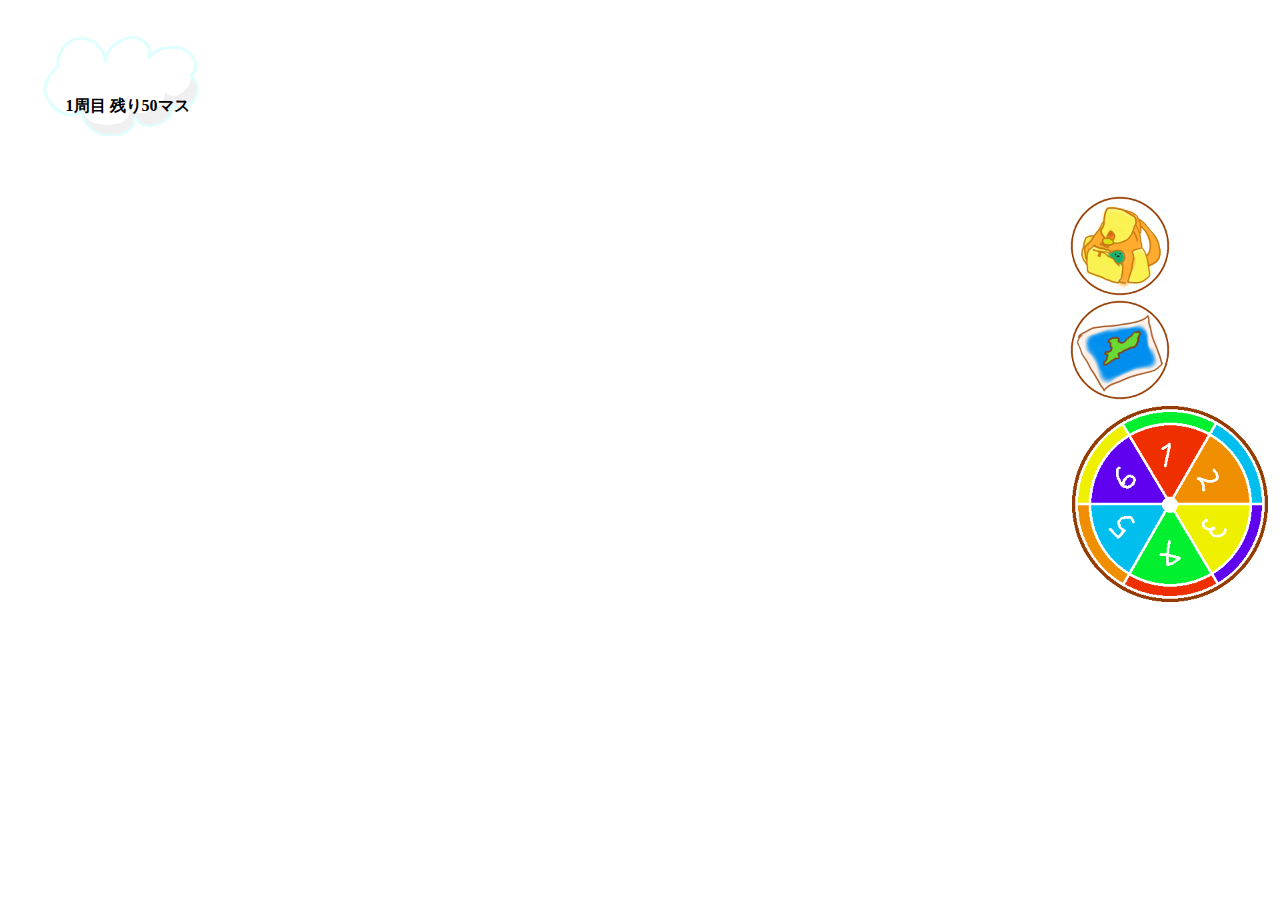
==== main.html @ 15d65bde "更新したよ" ====
<!DOCTYPE html>
<html lang="ja">
<head>
	<meta charset="UTF-8">
	<title>うちなーたびあっちゅんちゅん</title>

	<!-- jQuery -->
	<script src="https://ajax.googleapis.com/ajax/libs/jquery/2.1.4/jquery.min.js"></script>
	<script src="js/libs/jqueryRotate.js"></script>
	<!-- THREE -->
	<script src="js/libs/three.min.js"></script>
	<script src="js/libs/TrackballControls.js"></script>

	<!-- MDL -->
	<link rel="stylesheet" href="https://fonts.googleapis.com/icon?family=Material+Icons">
	<link rel="stylesheet" href="https://code.getmdl.io/1.1.3/material.cyan-light_green.min.css" />
	<script defer src="https://code.getmdl.io/1.1.3/material.min.js"></script>

	<!-- JavaScript -->
	<script src="js/main.js"></script>
	<script src="js/navi.js"></script>
	<script src="js/item.js"></script>
	<script src="js/map.js"></script>
	<script src="js/roulette.js"></script>
	<script src="js/text.js"></script>
	<!-- CSS -->
	<link rel="stylesheet" href="css/style.css">
	<link rel="stylesheet" href="css/kabotya.css">
</head>
<body>
	<!-- modal -->
	<div id="modal">
		<div id="item">
			<div>
				<img src="images/question.jpg" class="item" id="item_1">	
				<img src="images/question.jpg" class="item" id="item_2">	
				<img src="images/question.jpg" class="item" id="item_3">	
				<img src="images/question.jpg" class="item" id="item_4">	
				<img src="images/question.jpg" class="item" id="item_5">	
				<img src="images/question.jpg" class="item" id="item_6">	
			</div>

			<div>
				<button class="change mdl-button mdl-js-button mdl-button--raised mdl-button--accent">コレクション</button>
				<button class="close mdl-button mdl-js-button mdl-button--raised mdl-button--accent">閉じる</button>
			</div>
		</div>

		<div id="collection">
			<div>
				<img src="images/question.jpg" class="collection" id="collection_1">
				<img src="images/question.jpg" class="collection" id="collection_2">
				<img src="images/question.jpg" class="collection" id="collection_3">
				<img src="images/question.jpg" class="collection" id="collection_4">
				<img src="images/question.jpg" class="collection" id="collection_5">
				<img src="images/question.jpg" class="collection" id="collection_6">
			</div>

			<div>
				<button class="change mdl-button mdl-js-button mdl-button--raised mdl-button--accent">アイテム</button>
				<button class="close mdl-button mdl-js-button mdl-button--raised mdl-button--accent">閉じる</button>
			</div>
		</div>

		<div class="kwsk">
			<div class="kwsk_header">
				<img id="kwsk_img" src="images/question.jpg" >
			</div>

			<div class="kwsk_text">
				<p id="text"></p>
			</div>

			<div>
				<button class="kwsk_menu">閉じる</button>
			</div>
		</div>

	</div>

	<!-- kabotyaModal -->
	<div class="modal_kabotya"></div>

	<!-- canvas -->
	<div id="main"></div>

	<!-- mass -->
	<div class="mass">
		<p>1周目 残り50マス</p>
	</div>

	<!-- navi -->
	<div class="navi">
		<ul>
			<li>
				<img src="images/navi/item_b.png" class="button">
			</li>
			<li>
				<img src="images/navi/map_b.png" class="button_map">
			</li>
			<li>
				<div>
					<img src="images/navi/roulette_b.png" id="mato" onclick="roulette()">
				</div>
			</li>
		</ul>
	</div>
</body>
</html>
---- css/style.css ----
#modal{
	background-color: rgba(250,250,250,0.75);
	height: 500px;
	width: 700px;
	z-index: 100;
	position: absolute;
	display: none;
}

#start{
	height: 100%;
	margin: 0;
	padding: 0;
	position: absolute;
	width: 100%;
	z-index: 60;
	background-color: green;
	display: block;
}

#main {
	height: 100%;
	margin: 0;
	padding: 0;
	position: absolute;
	width: 100%;
	z-index: 0;
}

#collection{
	display: none;
}

#item{
	display: block;
}


.mass {
	background-image: url("../images/kumo-illust6.png");
	background-repeat: no-repeat;
	background-size: 50%;
	position: relative;
	width: 300px;
	z-index: 50;
	margin-left:2em; 
	padding-top:4.5em;
	padding-left: 1.6em;
	padding-bottom: 4em;
	font-weight: bolder;
	font-family:"ヒラギノ丸ゴ Pro W4","ヒラギノ丸ゴ Pro","Hiragino Maru Gothic Pro","ヒラギノ角ゴ Pro W3","Hiragino Kaku Gothic Pro","HG丸ｺﾞｼｯｸM-PRO","HGMaruGothicMPRO";
}

.navi {
	bottom: 0%;
	height: 80vh;
	position: absolute;
	right: 10px;
	z-index: 50;
}

.navi ul {
	list-style-type: none;
}

.button {
	height: 100px;
	width: 100px;
}

#mato {
	height: 200px;
	width: 200px;
}

.item{
	pointer-events: none;
	height: 200px;
	width: 200px;
	border:dashed 3px orange;
	border-radius: 20px;
	margin: 10px;
}

.collection{
	pointer-events: none;
	height: 200px;
	width: 200px;
	border:dashed 3px orange;
	border-radius: 20px;
	margin: 10px;
}

.start_image{
	height: 300px;
	width: 350px;
	margin: 10%;
}

.start_button {
	height: 100px;
	width: 200px;
    font-size: 1.4em;
    font-weight: bold;
    padding: 10px 30px;
    background-color: #248;
    color: #fff;
    border-style: none;
     box-shadow: 2px 2px 3px 1px #666;
    -moz-box-shadow: 2px 2px 3px 1px #666;
    -webkit-box-shadow: 2px 2px 3px 1px #666;
}
.start_button:hover{
	background-color: #24d;
	color: #fff;
}

.kwsk{
	background-color: rgba(250,250,250,0.75);
	height: 500px;
	width: 700px;
	z-index: 100;
	position: absolute;
	display: none;
}

.kwsk_header img{
	height: 330px;
	width: 330px;
	margin-left: 20%;
}

.kwsk_text{
	margin:10px 5px 10px;
	padding: 1em;
	border: 3px solid #ccc;
	border-radius: 3em .7em 2em .7em/.7em 2em .7em 3em;

}

.kwsk_menu{
	font-weight:bold; 
	height: 50px;
	width: 100px;
	}

    
}
---- css/kabotya.css ----
.modal_kabotya{
	background-color: rgba(250,250,250,0.75);
	height: 500px;
	width: 700px;
	z-index: 100;
	position: absolute;
	display: none;
}

.kabotya_map_contents {
	height: 400px;
	text-align: center;
	width: 700px;
}

.map_location {
	height: 400px;
	position: absolute;
	width: 700px;
	z-index:200;
}

#pointCanvas{
	height: 400px;
	width: 700px;
}

.kabotya_map_contents img {
	height: 400px;
	width: 650px;
}

.spot_contents {
	height: 400px;
	width: 700px;
}

.spot_contents_img {
	height: 300px;
	text-align: center;
	margin-top: 10px;
	width: 700px;
}

.spot_contents_img img {
	height: 300px;
	width: 500px;
}

.spot_contents_text {
	background-color: #eaeaff;
	border: double 10px #ffc993;
	border-radius: 30px;
	height: 50px;
	margin: 10px auto;
	overflow: hidden;
	padding: 10px;
	width: 650px;
}

.event_contents {
	height: 400px;
	width: 700px;
}

.event_contents_img {
	height: 300px;
	text-align: center;
	margin-top: 10px;
	width: 700px;
}

.event_contents_img img {
	height: 300px;
	width: 300px;
}

.event_contents_text {
	background-color: #eaeaff;
	border: double 10px #ffc993;
	border-radius: 30px;
	height: 50px;
	margin: 10px auto;
	overflow: hidden;
	padding: 10px;
	width: 650px;
}

.goal_main {
	border:solid 1px #f00;
	height: 400px;
	width: 700px;
}

.button_map {
	height: 100px;
	width: 100px;
}
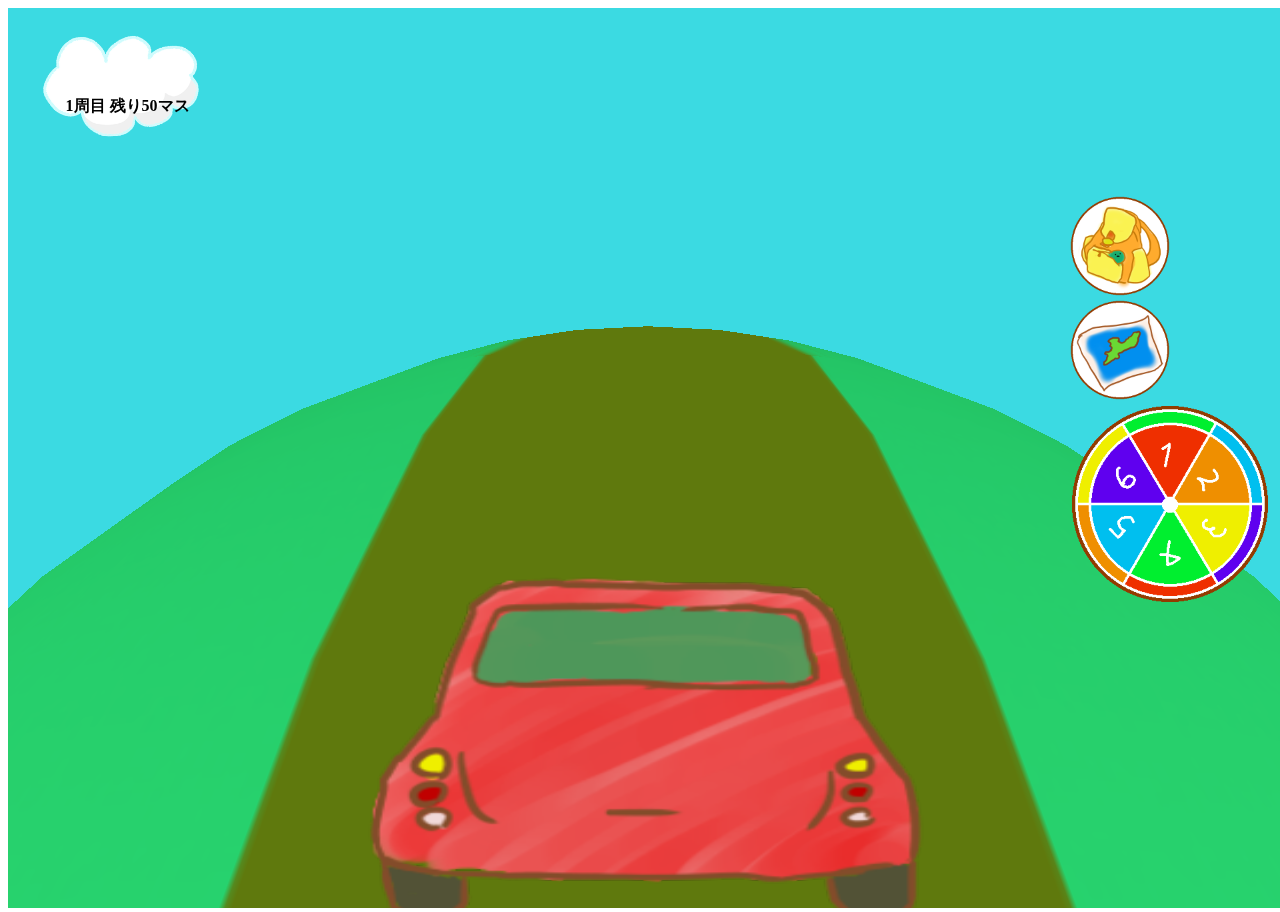
==== commit 23c974a2: "Merge pull request #28 from Shion-ba/develop-shion" ====
--- a/main.html
+++ b/main.html
@@ -23,6 +23,8 @@
 	<script src="js/map.js"></script>
 	<script src="js/roulette.js"></script>
 	<script src="js/text.js"></script>
+	<script src="js/draw.js"></script>
+
 	<!-- CSS -->
 	<link rel="stylesheet" href="css/style.css">
 	<link rel="stylesheet" href="css/kabotya.css">
--- a/css/style.css
+++ b/css/style.css
@@ -34,7 +34,6 @@
 #item{
 	display: block;
 }
-
 
 .mass {
 	background-image: url("../images/kumo-illust6.png");
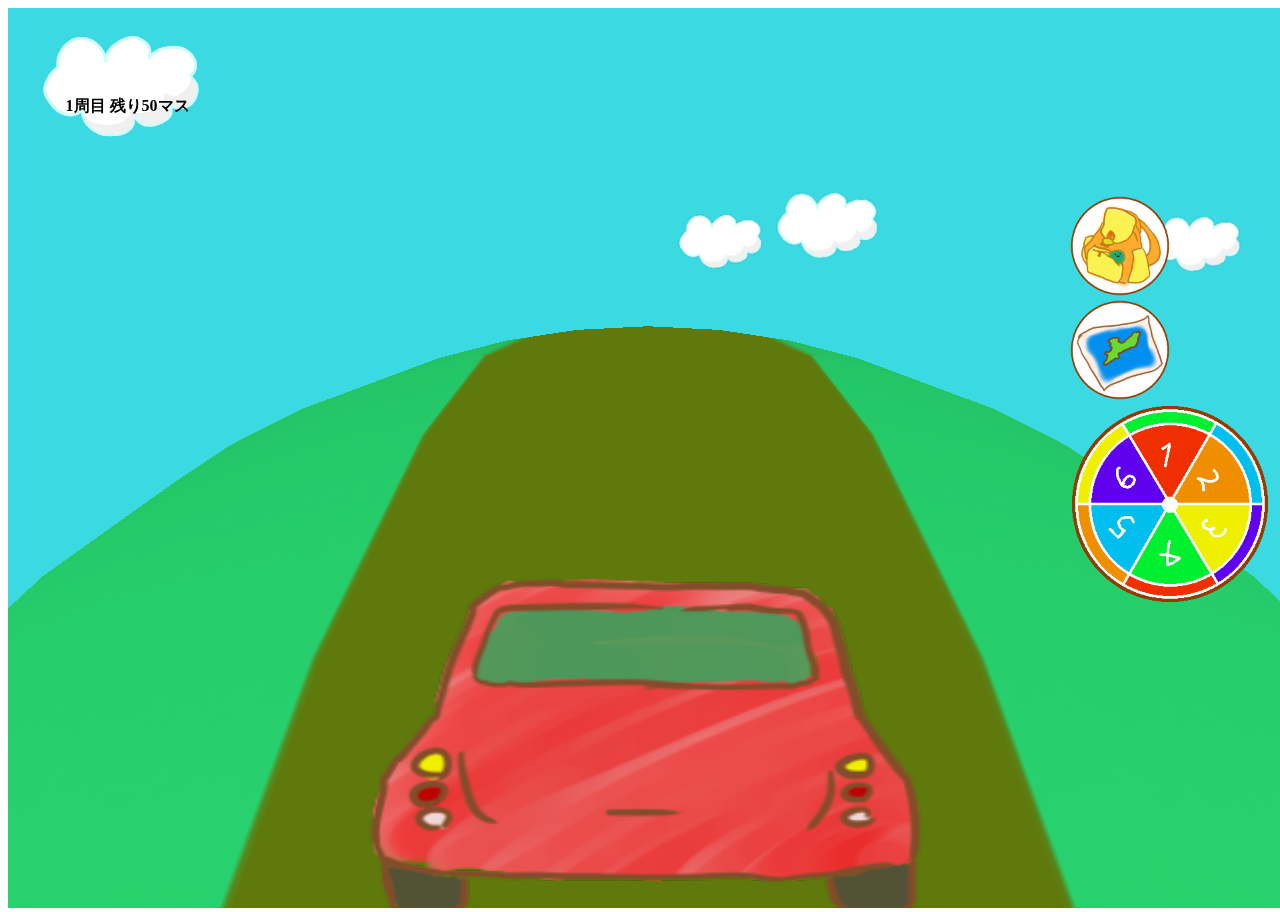
==== commit ed007bd1: "Update result" ====
--- a/main.html
+++ b/main.html
@@ -19,6 +19,7 @@
 	<!-- JavaScript -->
 	<script src="js/main.js"></script>
 	<script src="js/navi.js"></script>
+	<script src="js/event.js"></script>
 	<script src="js/item.js"></script>
 	<script src="js/map.js"></script>
 	<script src="js/roulette.js"></script>
@@ -65,12 +66,14 @@
 		</div>
 
 		<div class="kwsk">
-			<div class="kwsk_header">
-				<img id="kwsk_img" src="images/question.jpg" >
-			</div>
+			<div>
+				<div class="kwsk_header">
+					<img id="kwsk_img" src="images/question.jpg" >
+				</div>
 
-			<div class="kwsk_text">
-				<p id="text"></p>
+				<div class="kwsk_text">
+					<p id="text"></p>
+				</div>
 			</div>
 
 			<div>
--- a/css/style.css
+++ b/css/style.css
@@ -36,7 +36,7 @@
 }
 
 .mass {
-	background-image: url("../images/kumo-illust6.png");
+	background-image: url("../images/cloud.png");
 	background-repeat: no-repeat;
 	background-size: 50%;
 	position: relative;
@@ -124,23 +124,34 @@
 }
 
 .kwsk_header img{
+	margin-top:35px; 
+	margin-left: 10px;
+	float: left;
 	height: 330px;
 	width: 330px;
-	margin-left: 20%;
+	/*border:1px solid orange; */
 }
 
 .kwsk_text{
-	margin:10px 5px 10px;
+	margin-top:30px; 
+	margin-right: 5px;
+	height: 300px;
+	width: 320px;
 	padding: 1em;
 	border: 3px solid #ccc;
-	border-radius: 3em .7em 2em .7em/.7em 2em .7em 3em;
-
+	border-radius: 3em .7em 2em .7em/.7em 2em .7em 3em;	
+	font-family:"ヒラギノ丸ゴ Pro W4","ヒラギノ丸ゴ Pro","Hiragino Maru Gothic Pro","ヒラギノ角ゴ Pro W3","Hiragino Kaku Gothic Pro","HG丸ｺﾞｼｯｸM-PRO","HGMaruGothicMPRO";
+	float: right;
 }
 
 .kwsk_menu{
-	font-weight:bold; 
+	clear: both;
+	margin-top: 7em;
+	margin-left:23em;
+	font-weight:bold;
 	height: 50px;
 	width: 100px;
+
 	}
 
     
--- a/css/kabotya.css
+++ b/css/kabotya.css
@@ -92,6 +92,27 @@
 	width: 700px;
 }
 
+.goal_header img{
+	height: 110px;
+	width: 300px;
+	margin-left: 200px;
+	margin-top: 10px;
+}
+
+.goal_body {
+	border: solid 1px #000; 
+	height: 235px;
+	width: 370px;
+	margin: 20px 165px;
+}
+
+.goal_body p{
+	font-size: 20px;
+	margin: 30px 90px;
+	width: 196px;
+	text-align: center;
+}
+
 .button_map {
 	height: 100px;
 	width: 100px;
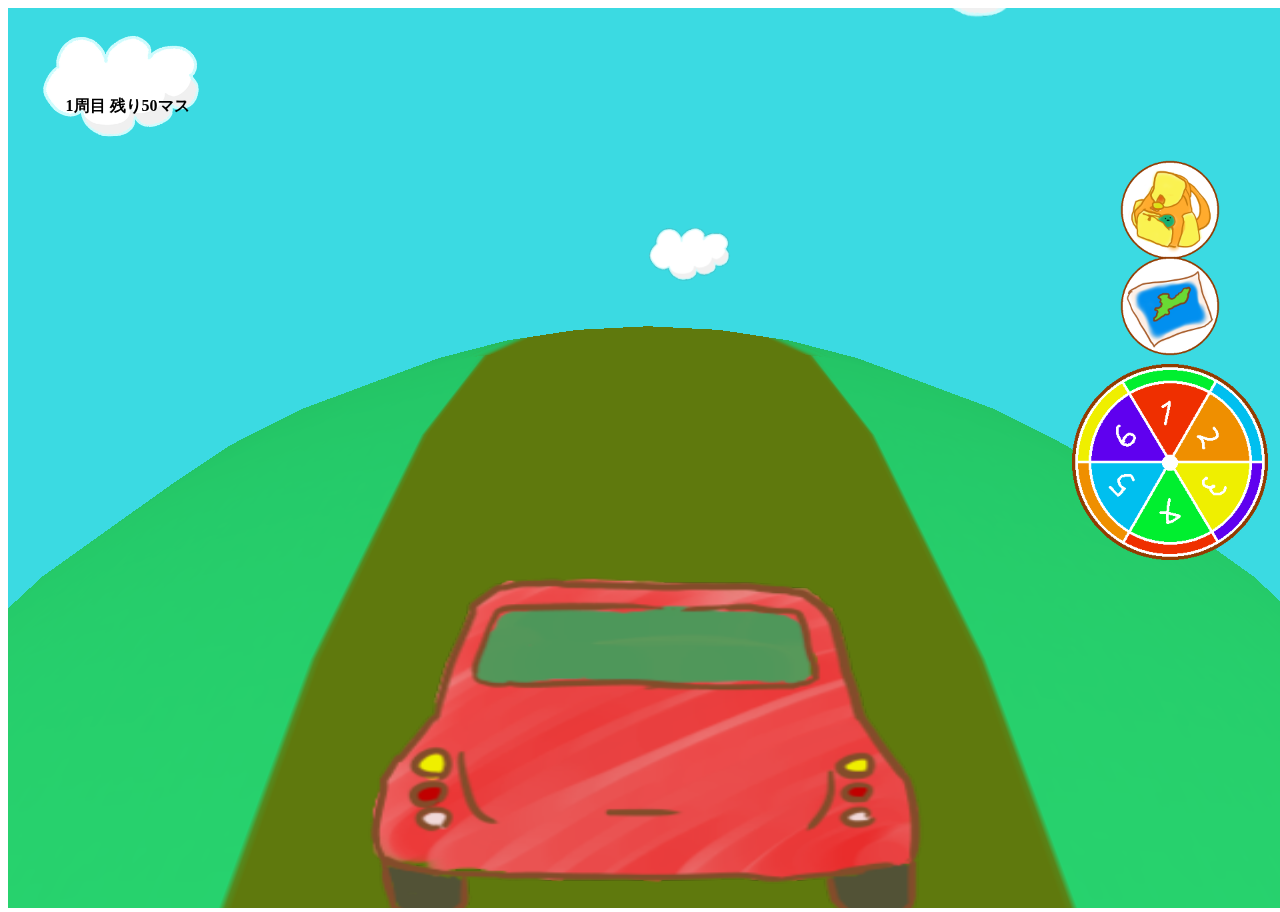
==== commit cb366ef1: "シオンが気になったところだけ" ====
--- a/main.html
+++ b/main.html
@@ -65,19 +65,19 @@
 			</div>
 		</div>
 
-		<div class="kwsk">
+		<div class="detail">
 			<div>
-				<div class="kwsk_header">
-					<img id="kwsk_img" src="images/question.jpg" >
+				<div class="detail_header">
+					<img id="detail_img" src="images/question.jpg" >
 				</div>
 
-				<div class="kwsk_text">
+				<div class="detail_text">
 					<p id="text"></p>
 				</div>
 			</div>
 
 			<div>
-				<button class="kwsk_menu">閉じる</button>
+				<button class="detail_close">閉じる</button>
 			</div>
 		</div>
 
--- a/css/style.css
+++ b/css/style.css
@@ -8,22 +8,22 @@
 }
 
 #start{
+	background-color: green;
 	height: 100%;
+	width: 100%;
 	margin: 0;
 	padding: 0;
 	position: absolute;
-	width: 100%;
 	z-index: 60;
-	background-color: green;
 	display: block;
 }
 
 #main {
 	height: 100%;
+	width: 100%;
 	margin: 0;
 	padding: 0;
 	position: absolute;
-	width: 100%;
 	z-index: 0;
 }
 
@@ -39,13 +39,13 @@
 	background-image: url("../images/cloud.png");
 	background-repeat: no-repeat;
 	background-size: 50%;
-	position: relative;
 	width: 300px;
-	z-index: 50;
 	margin-left:2em; 
 	padding-top:4.5em;
 	padding-left: 1.6em;
 	padding-bottom: 4em;
+	position: relative;
+	z-index: 50;
 	font-weight: bolder;
 	font-family:"ヒラギノ丸ゴ Pro W4","ヒラギノ丸ゴ Pro","Hiragino Maru Gothic Pro","ヒラギノ角ゴ Pro W3","Hiragino Kaku Gothic Pro","HG丸ｺﾞｼｯｸM-PRO","HGMaruGothicMPRO";
 }
@@ -53,8 +53,8 @@
 .navi {
 	bottom: 0%;
 	height: 80vh;
+	right: 10px;
 	position: absolute;
-	right: 10px;
 	z-index: 50;
 }
 
@@ -65,28 +65,31 @@
 .button {
 	height: 100px;
 	width: 100px;
+	margin: -50px 50px;
+
 }
 
 #mato {
 	height: 200px;
 	width: 200px;
+	margin: -40px 0px;
 }
 
 .item{
 	pointer-events: none;
+	border:dashed 3px orange;
+	border-radius: 20px;
 	height: 200px;
 	width: 200px;
-	border:dashed 3px orange;
-	border-radius: 20px;
 	margin: 10px;
 }
 
 .collection{
 	pointer-events: none;
+	border:dashed 3px orange;
+	border-radius: 20px;
 	height: 200px;
 	width: 200px;
-	border:dashed 3px orange;
-	border-radius: 20px;
 	margin: 10px;
 }
 
@@ -97,24 +100,22 @@
 }
 
 .start_button {
+    background-color: #248;
+    border-style: none;
+    box-shadow: 2px 2px 3px 1px #666;
 	height: 100px;
 	width: 200px;
+    color: #fff;
+    padding: 10px 30px;
     font-size: 1.4em;
     font-weight: bold;
-    padding: 10px 30px;
-    background-color: #248;
-    color: #fff;
-    border-style: none;
-     box-shadow: 2px 2px 3px 1px #666;
-    -moz-box-shadow: 2px 2px 3px 1px #666;
-    -webkit-box-shadow: 2px 2px 3px 1px #666;
 }
 .start_button:hover{
 	background-color: #24d;
 	color: #fff;
 }
 
-.kwsk{
+.detail{
 	background-color: rgba(250,250,250,0.75);
 	height: 500px;
 	width: 700px;
@@ -123,36 +124,42 @@
 	display: none;
 }
 
-.kwsk_header img{
+.detail_header img{
+	height: 330px;
+	width: 330px;
 	margin-top:35px; 
 	margin-left: 10px;
 	float: left;
-	height: 330px;
-	width: 330px;
-	/*border:1px solid orange; */
 }
 
-.kwsk_text{
+.detail_text{
+	border: 3px solid #ffc993;
+	border-radius: 3em .7em 2em .7em/.7em 2em .7em 3em;	
+	height: 300px;
+	width: 320px;
 	margin-top:30px; 
 	margin-right: 5px;
-	height: 300px;
-	width: 320px;
 	padding: 1em;
-	border: 3px solid #ccc;
-	border-radius: 3em .7em 2em .7em/.7em 2em .7em 3em;	
 	font-family:"ヒラギノ丸ゴ Pro W4","ヒラギノ丸ゴ Pro","Hiragino Maru Gothic Pro","ヒラギノ角ゴ Pro W3","Hiragino Kaku Gothic Pro","HG丸ｺﾞｼｯｸM-PRO","HGMaruGothicMPRO";
 	float: right;
 }
 
-.kwsk_menu{
-	clear: both;
-	margin-top: 7em;
-	margin-left:23em;
-	font-weight:bold;
+.detail_text p{
+	font-size: 25px;
+	margin: 8px;
+}
+
+.detail_close{
+	background-color: rgb(178,255,89);
 	height: 50px;
 	width: 100px;
-
+	clear: both;
+	margin-top: 6em;
+	margin-left:49em;
+	font-weight:bold;
+	font-size: 12px;
 	}
 
-    
-}+    .mdl-button--accent.mdl-button--accent.mdl-button--raised, .mdl-button--accent.mdl-button--accent.mdl-button--fab{
+    	margin: 8px;
+    }--- a/css/kabotya.css
+++ b/css/kabotya.css
@@ -9,14 +9,14 @@
 
 .kabotya_map_contents {
 	height: 400px;
+	width: 700px;
 	text-align: center;
-	width: 700px;
 }
 
 .map_location {
 	height: 400px;
+	width: 700px;
 	position: absolute;
-	width: 700px;
 	z-index:200;
 }
 
@@ -37,9 +37,9 @@
 
 .spot_contents_img {
 	height: 300px;
+	width: 700px;
+	margin-top: 10px;
 	text-align: center;
-	margin-top: 10px;
-	width: 700px;
 }
 
 .spot_contents_img img {
@@ -49,13 +49,14 @@
 
 .spot_contents_text {
 	background-color: #eaeaff;
-	border: double 10px #ffc993;
-	border-radius: 30px;
+	border: solid 3px #ffc993;
+	border-radius: 3em .7em 2em .7em/.7em 2em .7em 3em;	
 	height: 50px;
+	width: 650px;
 	margin: 10px auto;
+	padding: 10px;
 	overflow: hidden;
-	padding: 10px;
-	width: 650px;
+	font-size: 14px;
 }
 
 .event_contents {
@@ -65,9 +66,9 @@
 
 .event_contents_img {
 	height: 300px;
+	width: 700px;
+	margin-top: 10px;
 	text-align: center;
-	margin-top: 10px;
-	width: 700px;
 }
 
 .event_contents_img img {
@@ -77,17 +78,17 @@
 
 .event_contents_text {
 	background-color: #eaeaff;
-	border: double 10px #ffc993;
-	border-radius: 30px;
+	border: solid 3px #ffc993;
+	border-radius: 3em .7em 2em .7em/.7em 2em .7em 3em;	
 	height: 50px;
+	width: 650px;
 	margin: 10px auto;
+	padding: 10px;
 	overflow: hidden;
-	padding: 10px;
-	width: 650px;
+	font-size: 18px;
 }
 
 .goal_main {
-	border:solid 1px #f00;
 	height: 400px;
 	width: 700px;
 }
@@ -100,20 +101,23 @@
 }
 
 .goal_body {
-	border: solid 1px #000; 
+	border: 4px dashed #d32c3d;
+	border-radius: 3em .7em 2em .7em/.7em 2em .7em 3em;	
 	height: 235px;
-	width: 370px;
-	margin: 20px 165px;
+	width: 430px;
+	margin: 20px 130px;
+	display: inline-block;
 }
 
 .goal_body p{
-	font-size: 20px;
-	margin: 30px 90px;
+	margin: 29px 115px;
 	width: 196px;
 	text-align: center;
+	font-size: 20px;
 }
 
 .button_map {
 	height: 100px;
 	width: 100px;
+	margin: 42px 50px;
 }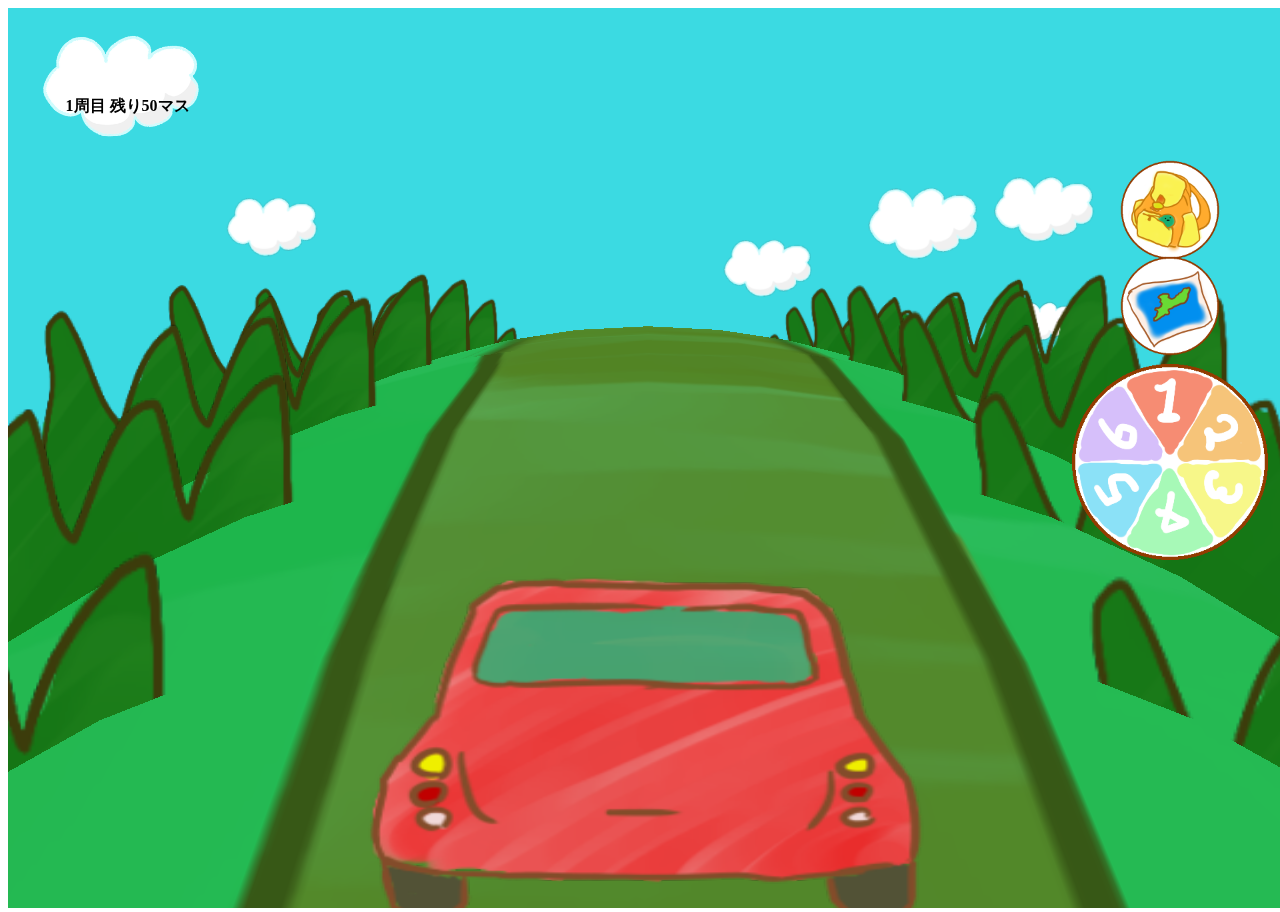
==== commit c5461eda: "ほんのり変更" ====
--- a/main.html
+++ b/main.html
@@ -9,7 +9,6 @@
 	<script src="js/libs/jqueryRotate.js"></script>
 	<!-- THREE -->
 	<script src="js/libs/three.min.js"></script>
-	<script src="js/libs/TrackballControls.js"></script>
 
 	<!-- MDL -->
 	<link rel="stylesheet" href="https://fonts.googleapis.com/icon?family=Material+Icons">
